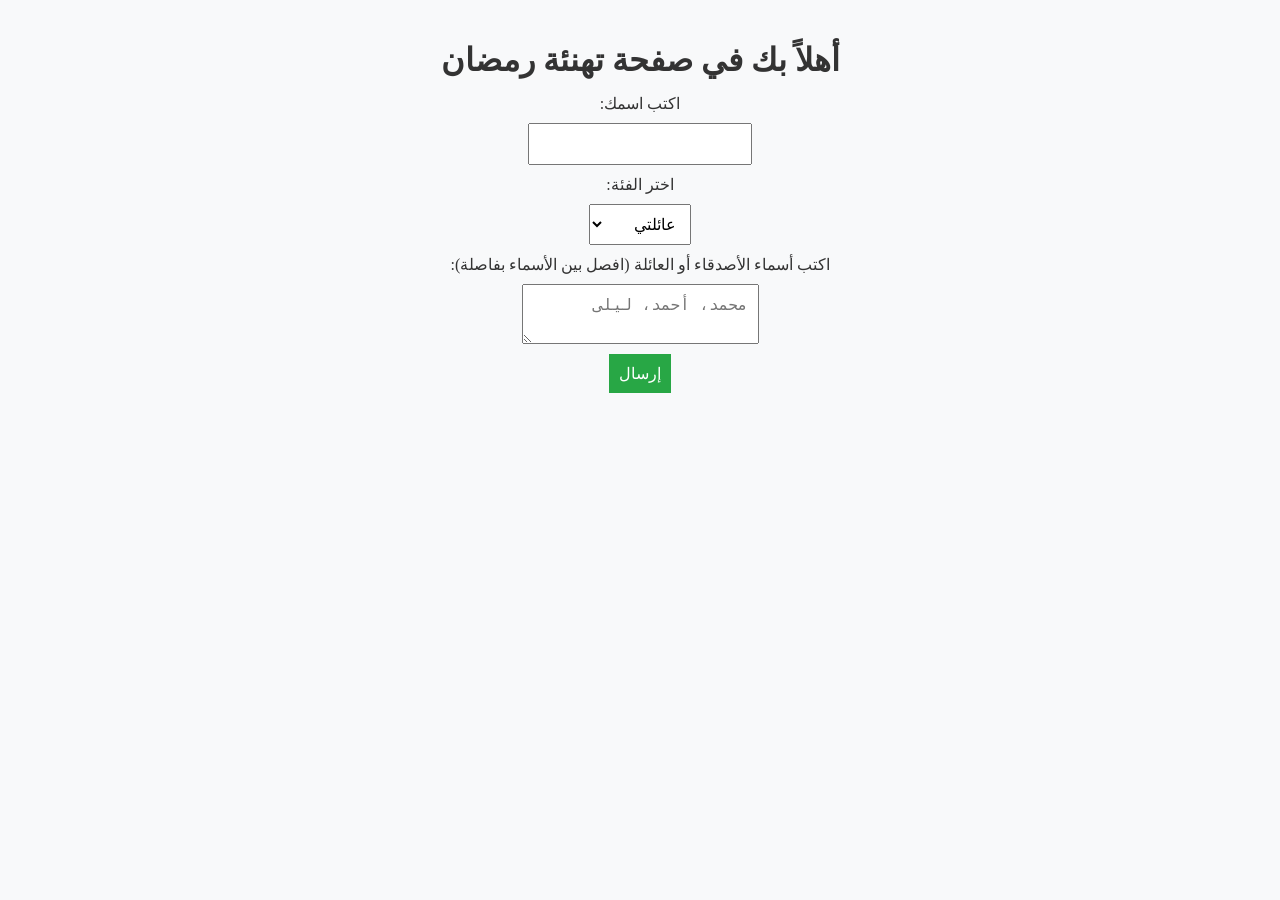
==== index.html @ 1a3d6e3b "Add files via upload" ====
<!DOCTYPE html>
<html lang="ar" dir="rtl">
<head>
    <meta charset="UTF-8">
    <meta name="viewport" content="width=device-width, initial-scale=1.0">
    <title>تهنئة رمضان</title>
    <link rel="stylesheet" href="styles.css">
</head>
<body>
    <div class="container">
        <h1>أهلاً بك في صفحة تهنئة رمضان</h1>
        <form id="userForm">
            <label for="userName">اكتب اسمك:</label>
            <input type="text" id="userName" name="userName" required>

            <label for="category">اختر الفئة:</label>
            <select id="category" name="category" required>
                <option value="family">عائلتي</option>
                <option value="parents">أمي وأبي</option>
                <option value="siblings">الإخوة</option>
                <option value="friends">الأصحاب</option>
                <option value="children">الأولاد</option>
            </select>

            <label for="friends">اكتب أسماء الأصدقاء أو العائلة (افصل بين الأسماء بفاصلة):</label>
            <textarea id="friends" name="friends" placeholder="محمد، أحمد، ليلى"></textarea>

            <button type="submit">إرسال</button>
        </form>
    </div>
    <script src="script.js"></script>
</body>
</html>
---- styles.css ----
body {
    font-family: 'Amiri', serif;
    background: #f8f9fa;
    margin: 0;
    padding: 0;
    direction: rtl;
}

.container {
    max-width: 600px;
    margin: auto;
    padding: 20px;
    text-align: center;
}

h1, p, label {
    color: #333;
    margin-bottom: 15px;
}

input, select, textarea, button {
    display: block;
    margin: 10px auto;
    padding: 10px;
    font-size: 16px;
}

button {
    background-color: #28a745;
    color: white;
    border: none;
    cursor: pointer;
}

button:hover {
    background-color: #218838;
}

.background {
    position: fixed;
    top: 0;
    left: 0;
    width: 100%;
    height: 100%;
    background-size: cover;
    animation: changeBackground 25s infinite;
    z-index: -1;
}

@keyframes changeBackground {
    0% { background-image: url('https://i.postimg.cc/Qt2xD1QQ/images.jpg'); }
    20% { background-image: url('https://i.postimg.cc/2ynjSyGP/images-1.jpg'); }
    40% { background-image: url('https://i.postimg.cc/V6rL2DCs/images-1.jpg'); }
    60% { background-image: url('https://i.postimg.cc/59z23KJn/images-2.jpg'); }
    80% { background-image: url('https://i.postimg.cc/02q2HG2x/images-3.jpg'); }
    100% { background-image: url('https://i.postimg.cc/Qt2xD1QQ/images.jpg'); }
}
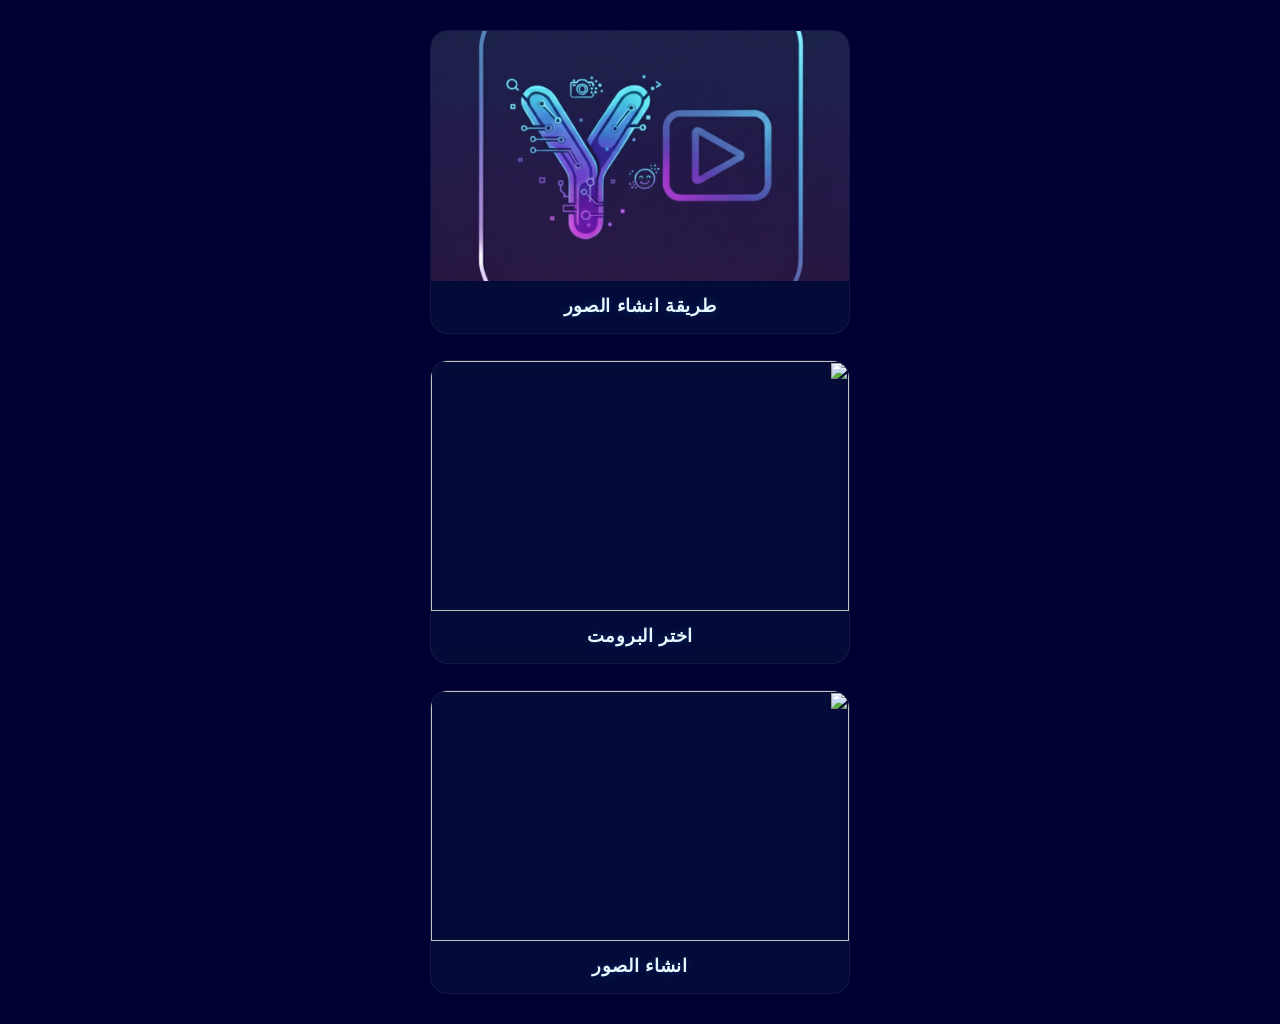
==== commit a2681f15: "Rename index to index.html" ====
--- a/index.html
+++ b/index.html
@@ -1,35 +1,122 @@
-
 <!DOCTYPE html>
 <html lang="ar" dir="rtl">
 <head>
-    <meta charset="UTF-8">
-    <meta name="viewport" content="width=device-width, initial-scale=1.0">
-    <title>تهنئة رمضان</title>
-    <link rel="stylesheet" href="styles.css">
+<meta charset="UTF-8" />
+<meta name="viewport" content="width=device-width, initial-scale=1.0" />
+<title>الصفحة الرئيسية</title>
+
+<style>
+  :root {
+    --bg: #000033;
+    --card-bg: rgba(10, 20, 60, 0.55);
+    --glow1: rgba(0,200,255,0.22);
+    --glow2: rgba(140,80,255,0.18);
+  }
+
+  * { box-sizing: border-box; margin:0; padding:0; }
+
+  body {
+    background: var(--bg);
+    font-family: "Tajawal", sans-serif;
+    display: flex;
+    justify-content: center;
+    padding: 30px 16px;
+  }
+
+  /* حاوية المحتوى في منتصف الشاشة */
+  .wrapper {
+    width: 100%;
+    max-width: 420px; /* مناسب للموبايل – يمنع السحب يمين/يسار */
+    display: flex;
+    flex-direction: column;
+    align-items: center;
+    gap: 26px; /* مسافة بين البطاقات */
+  }
+
+  .card {
+    width: 100%;
+    border-radius: 18px;
+    overflow: hidden;
+    position: relative;
+    background: var(--card-bg);
+    border: 1px solid rgba(255,255,255,0.06);
+    backdrop-filter: blur(8px);
+
+    transition: transform .4s cubic-bezier(.2,1,.3,1),
+                box-shadow .4s,
+                filter .4s;
+  }
+
+  /* تأثير الضغط (Tap) الاحترافي */
+  .card:active {
+    transform: scale(.96);
+    filter: brightness(1.12);
+    box-shadow: 0 0 30px var(--glow1);
+  }
+
+  .img-wrap {
+    width: 100%;
+    height: 250px; /* أصغر قليلاً */
+    overflow: hidden;
+  }
+
+  .img-wrap img {
+    width: 100%;
+    height: 100%;
+    object-fit: cover;
+    transition: transform .45s ease;
+  }
+
+  .card:hover img {
+    transform: scale(1.08);
+  }
+
+  .title {
+    text-align: center;
+    color: #e6f7ff;
+    font-size: 18px;
+    padding: 14px 0 16px;
+    font-weight: 800;
+    letter-spacing: .7px;
+    text-shadow: 0 0 10px rgba(0,150,255,0.25);
+  }
+
+  a { color: inherit; text-decoration: none; width: 100%; }
+</style>
 </head>
+
 <body>
-    <div class="container">
-        <h1>أهلاً بك في صفحة تهنئة رمضان</h1>
-        <form id="userForm">
-            <label for="userName">اكتب اسمك:</label>
-            <input type="text" id="userName" name="userName" required>
 
-            <label for="category">اختر الفئة:</label>
-            <select id="category" name="category" required>
-                <option value="family">عائلتي</option>
-                <option value="parents">أمي وأبي</option>
-                <option value="siblings">الإخوة</option>
-                <option value="friends">الأصحاب</option>
-                <option value="children">الأولاد</option>
-            </select>
+<div class="wrapper">
 
-            <label for="friends">اكتب أسماء الأصدقاء أو العائلة (افصل بين الأسماء بفاصلة):</label>
-            <textarea id="friends" name="friends" placeholder="محمد، أحمد، ليلى"></textarea>
+  <a href="go:vidoe1">
+    <div class="card">
+      <div class="img-wrap">
+      <img src="image1.png" alt="">
+      </div>
+      <div class="title">طريقة انشاء الصور</div>
+    </div>
+  </a>
 
-            <button type="submit">إرسال</button>
-        </form>
+  <a href="go:Prommet1">
+    <div class="card">
+      <div class="img-wrap">
+        <img src="image2.png" alt="">
+      </div>
+      <div class="title">اختر البرومت</div>
     </div>
-    <script src="script.js"></script>
+  </a>
+
+  <a href="go:Gemini1">
+    <div class="card">
+      <div class="img-wrap">
+        <img src="image3.png" alt="">
+      </div>
+      <div class="title">انشاء الصور</div>
+    </div>
+  </a>
+
+</div>
+
 </body>
 </html>
-
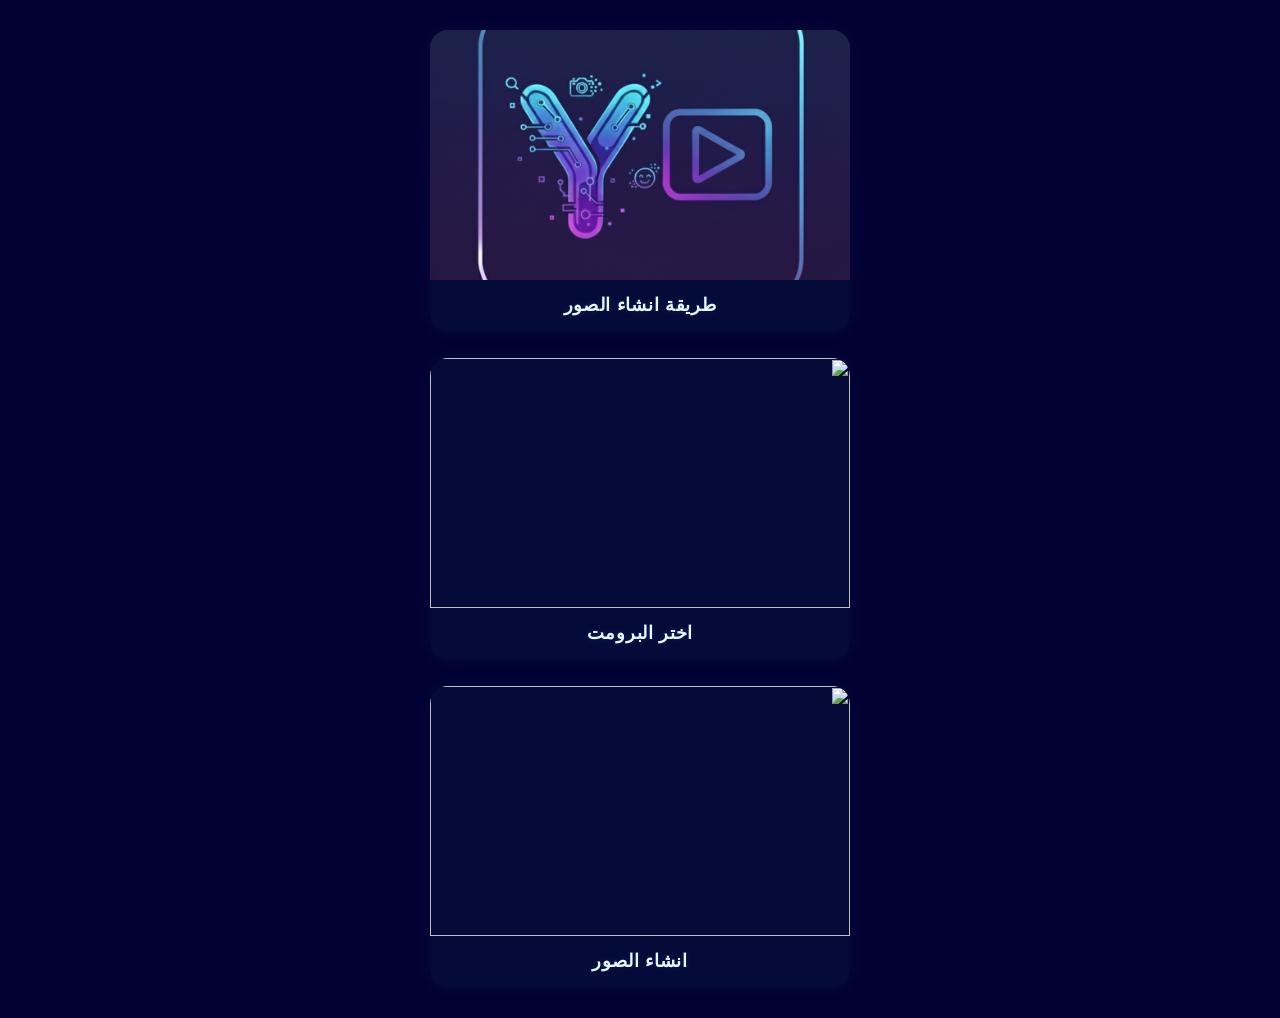
==== commit 87cc444e: "Refactor card styles and transitions in index.html Removed glow2 variable and adjusted card styles f" ====
--- a/index.html
+++ b/index.html
@@ -10,7 +10,6 @@
     --bg: #000033;
     --card-bg: rgba(10, 20, 60, 0.55);
     --glow1: rgba(0,200,255,0.22);
-    --glow2: rgba(140,80,255,0.18);
   }
 
   * { box-sizing: border-box; margin:0; padding:0; }
@@ -23,14 +22,13 @@
     padding: 30px 16px;
   }
 
-  /* حاوية المحتوى في منتصف الشاشة */
   .wrapper {
     width: 100%;
-    max-width: 420px; /* مناسب للموبايل – يمنع السحب يمين/يسار */
+    max-width: 420px;
     display: flex;
     flex-direction: column;
     align-items: center;
-    gap: 26px; /* مسافة بين البطاقات */
+    gap: 26px;
   }
 
   .card {
@@ -39,24 +37,27 @@
     overflow: hidden;
     position: relative;
     background: var(--card-bg);
-    border: 1px solid rgba(255,255,255,0.06);
-    backdrop-filter: blur(8px);
 
-    transition: transform .4s cubic-bezier(.2,1,.3,1),
-                box-shadow .4s,
-                filter .4s;
+    /* إزالة الحدود + شادو نظيف */
+    border: none;
+    box-shadow: 0 0 18px rgba(255,255,255,0.04);
+
+    /* أسرع + أخف */
+    backdrop-filter: blur(3px);
+    transition: transform .25s ease,
+                box-shadow .25s ease,
+                filter .25s ease;
   }
 
-  /* تأثير الضغط (Tap) الاحترافي */
   .card:active {
-    transform: scale(.96);
+    transform: scale(.97);
     filter: brightness(1.12);
-    box-shadow: 0 0 30px var(--glow1);
+    box-shadow: 0 0 25px var(--glow1);
   }
 
   .img-wrap {
     width: 100%;
-    height: 250px; /* أصغر قليلاً */
+    height: 250px;
     overflow: hidden;
   }
 
@@ -64,11 +65,11 @@
     width: 100%;
     height: 100%;
     object-fit: cover;
-    transition: transform .45s ease;
+    transition: transform .25s ease;
   }
 
   .card:hover img {
-    transform: scale(1.08);
+    transform: scale(1.05);
   }
 
   .title {
@@ -78,11 +79,12 @@
     padding: 14px 0 16px;
     font-weight: 800;
     letter-spacing: .7px;
-    text-shadow: 0 0 10px rgba(0,150,255,0.25);
+    text-shadow: 0 0 7px rgba(0,150,255,0.2);
   }
 
   a { color: inherit; text-decoration: none; width: 100%; }
 </style>
+
 </head>
 
 <body>
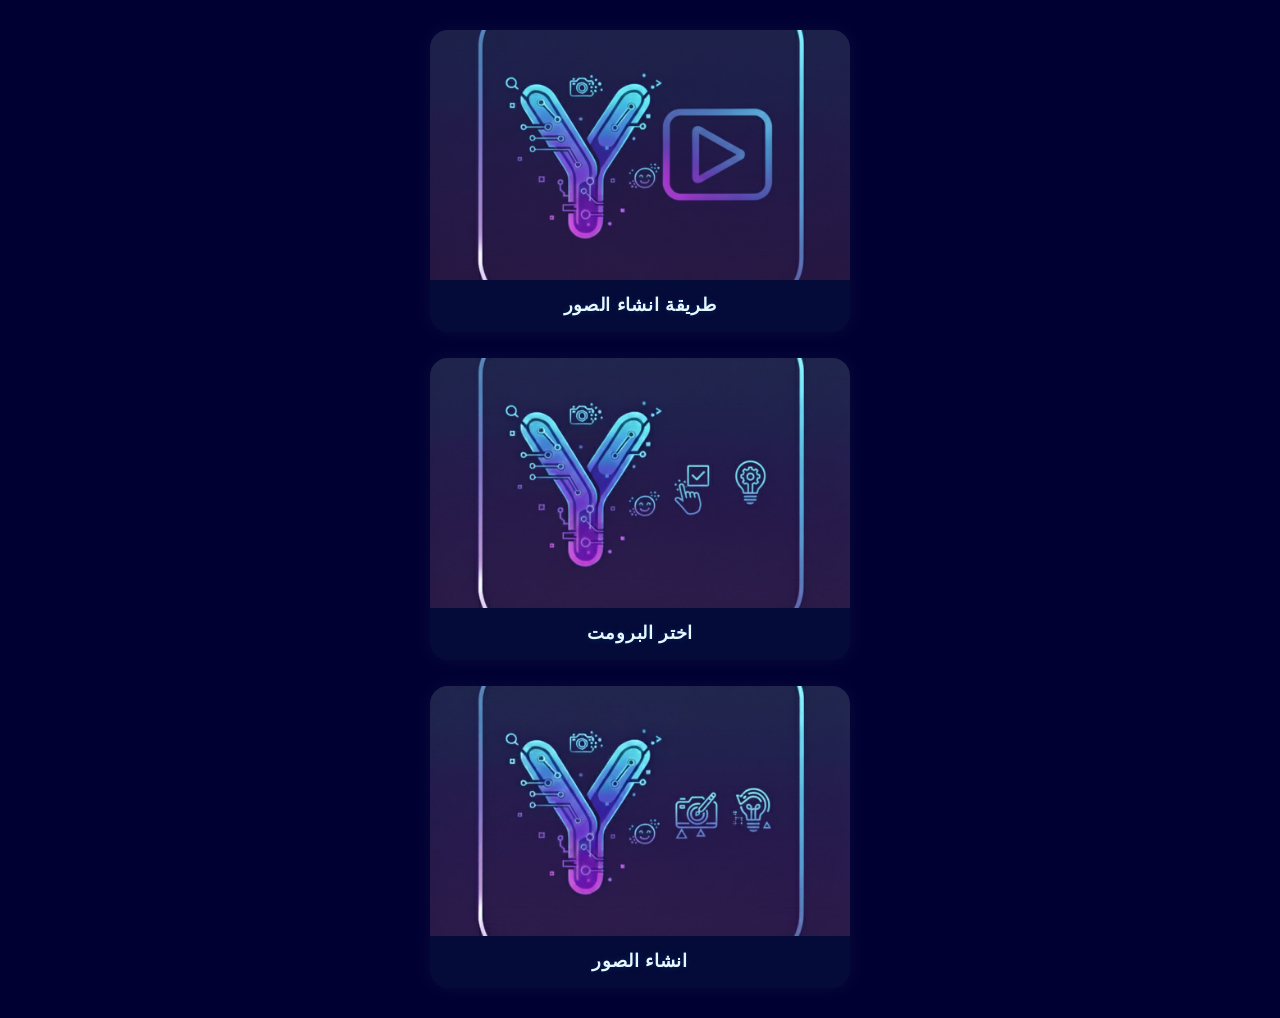
==== commit ec647d32: "Update index.html" ====
--- a/index.html
+++ b/index.html
@@ -103,7 +103,7 @@
   <a href="go:Prommet1">
     <div class="card">
       <div class="img-wrap">
-        <img src="image2.png" alt="">
+        <img src="ايقونة2.jpg" alt="">
       </div>
       <div class="title">اختر البرومت</div>
     </div>
@@ -112,7 +112,7 @@
   <a href="go:Gemini1">
     <div class="card">
       <div class="img-wrap">
-        <img src="image3.png" alt="">
+        <img src="ايقونة3.jpg" alt="">
       </div>
       <div class="title">انشاء الصور</div>
     </div>
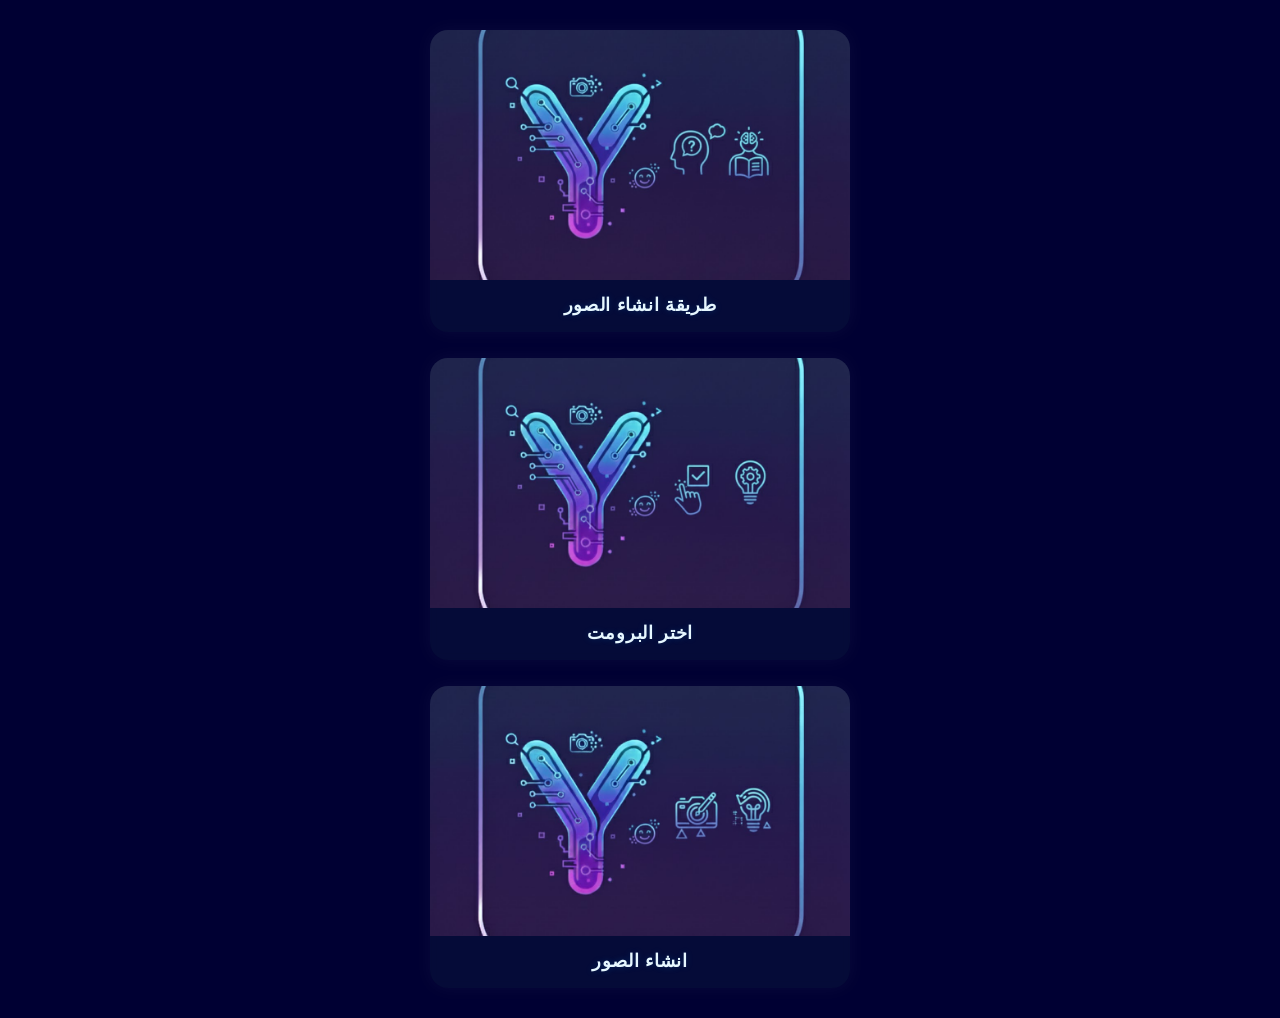
==== commit b8f6dedc: "Update index.html" ====
--- a/index.html
+++ b/index.html
@@ -94,7 +94,7 @@
   <a href="go:vidoe1">
     <div class="card">
       <div class="img-wrap">
-      <img src="image1.png" alt="">
+      <img src="ايقونة1.jpg" alt="">
       </div>
       <div class="title">طريقة انشاء الصور</div>
     </div>
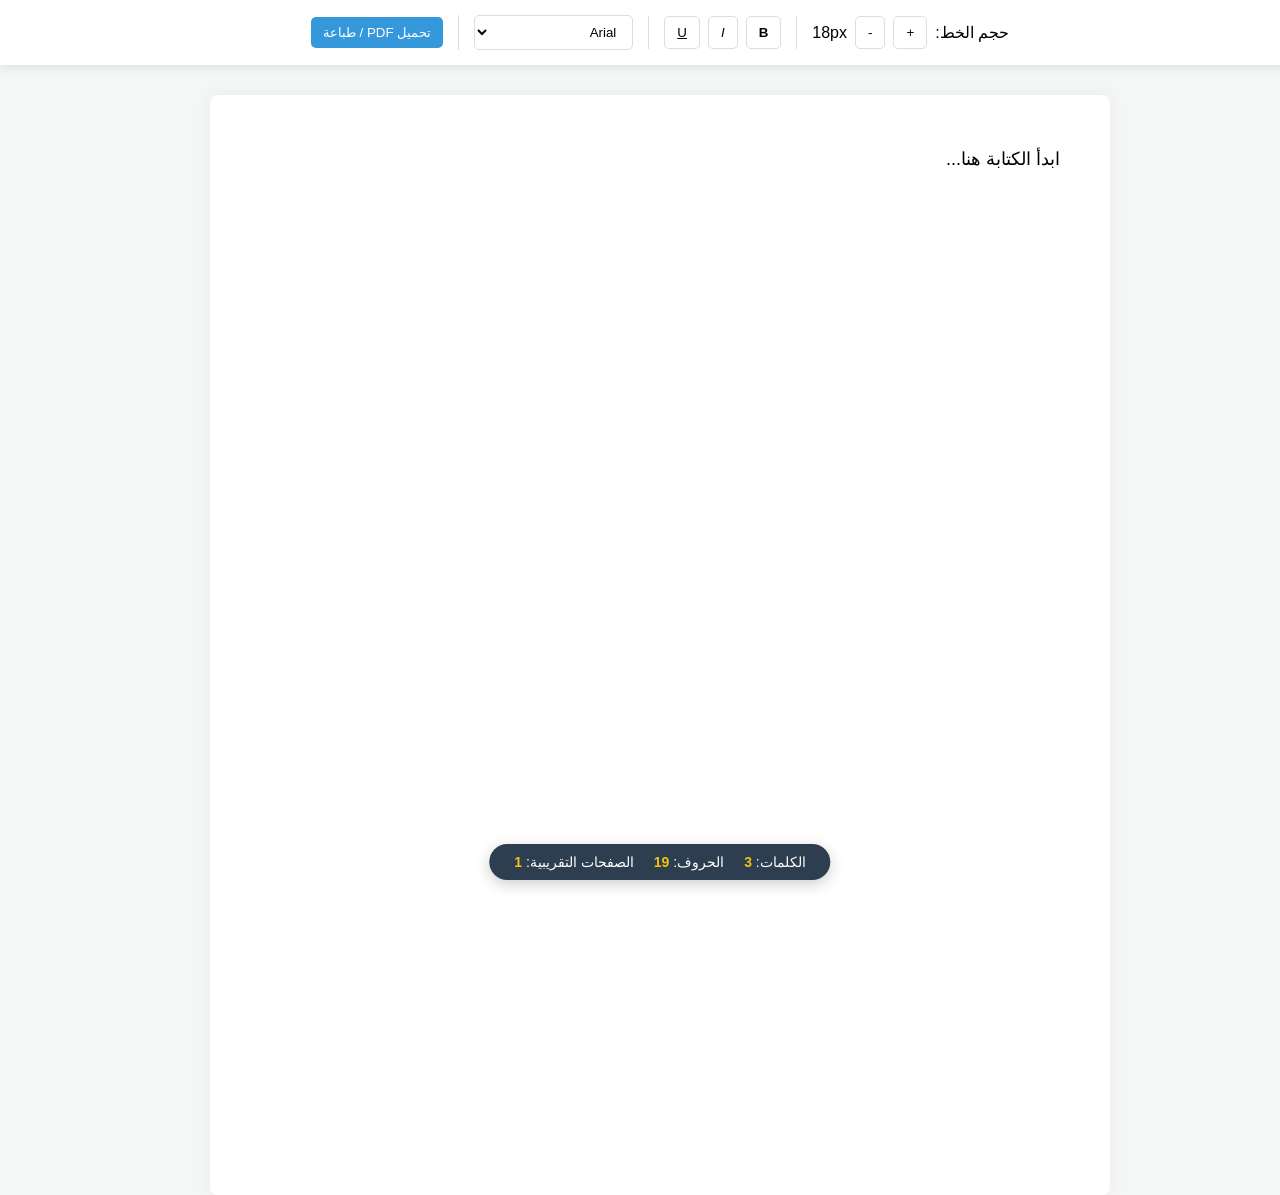
==== commit 858db551: "Create index.html" ====
--- a/index.html
+++ b/index.html
@@ -1,124 +1,178 @@
 <!DOCTYPE html>
 <html lang="ar" dir="rtl">
 <head>
-<meta charset="UTF-8" />
-<meta name="viewport" content="width=device-width, initial-scale=1.0" />
-<title>الصفحة الرئيسية</title>
+    <meta charset="UTF-8">
+    <meta name="viewport" content="width=device-width, initial-scale=1.0">
+    <title>محرر النصوص الاحترافي</title>
+    <style>
+        :root {
+            --primary-color: #2c3e50;
+            --bg-color: #f4f7f6;
+            --toolbar-bg: #ffffff;
+            --accent-color: #3498db;
+        }
 
-<style>
-  :root {
-    --bg: #000033;
-    --card-bg: rgba(10, 20, 60, 0.55);
-    --glow1: rgba(0,200,255,0.22);
-  }
+        body {
+            font-family: 'Segoe UI', Tahoma, Geneva, Verdana, sans-serif;
+            background-color: var(--bg-color);
+            margin: 0;
+            display: flex;
+            flex-direction: column;
+            align-items: center;
+            height: 100vh;
+        }
 
-  * { box-sizing: border-box; margin:0; padding:0; }
+        /* شريط الأدوات */
+        .toolbar {
+            width: 100%;
+            background: var(--toolbar-bg);
+            padding: 15px 20px;
+            box-shadow: 0 2px 10px rgba(0,0,0,0.1);
+            display: flex;
+            gap: 15px;
+            justify-content: center;
+            align-items: center;
+            position: sticky;
+            top: 0;
+            z-index: 100;
+        }
 
-  body {
-    background: var(--bg);
-    font-family: "Tajawal", sans-serif;
-    display: flex;
-    justify-content: center;
-    padding: 30px 16px;
-  }
+        .tool-group {
+            display: flex;
+            align-items: center;
+            gap: 8px;
+            border-left: 1px solid #ddd;
+            padding-left: 15px;
+        }
 
-  .wrapper {
-    width: 100%;
-    max-width: 420px;
-    display: flex;
-    flex-direction: column;
-    align-items: center;
-    gap: 26px;
-  }
+        .tool-group:last-child { border-left: none; }
 
-  .card {
-    width: 100%;
-    border-radius: 18px;
-    overflow: hidden;
-    position: relative;
-    background: var(--card-bg);
+        button, select {
+            padding: 8px 12px;
+            border: 1px solid #ddd;
+            background: white;
+            border-radius: 5px;
+            cursor: pointer;
+            transition: 0.3s;
+        }
 
-    /* إزالة الحدود + شادو نظيف */
-    border: none;
-    box-shadow: 0 0 18px rgba(255,255,255,0.04);
+        button:hover { background: #f0f0f0; border-color: var(--accent-color); }
 
-    /* أسرع + أخف */
-    backdrop-filter: blur(3px);
-    transition: transform .25s ease,
-                box-shadow .25s ease,
-                filter .25s ease;
-  }
+        /* منطقة الكتابة */
+        .editor-container {
+            width: 90%;
+            max-width: 800px;
+            background: white;
+            margin: 30px 0;
+            padding: 50px;
+            min-height: 1000px;
+            box-shadow: 0 0 20px rgba(0,0,0,0.05);
+            border-radius: 8px;
+            outline: none;
+            font-size: 18px;
+            line-height: 1.6;
+            overflow-y: auto;
+        }
 
-  .card:active {
-    transform: scale(.97);
-    filter: brightness(1.12);
-    box-shadow: 0 0 25px var(--glow1);
-  }
+        /* عداد الإحصائيات */
+        .stats-bar {
+            position: fixed;
+            bottom: 20px;
+            left: 50%;
+            transform: translateX(-50%);
+            background: var(--primary-color);
+            color: white;
+            padding: 10px 25px;
+            border-radius: 30px;
+            display: flex;
+            gap: 20px;
+            font-size: 14px;
+            box-shadow: 0 4px 15px rgba(0,0,0,0.2);
+        }
 
-  .img-wrap {
-    width: 100%;
-    height: 250px;
-    overflow: hidden;
-  }
+        .stat-item span { font-weight: bold; color: #f1c40f; }
 
-  .img-wrap img {
-    width: 100%;
-    height: 100%;
-    object-fit: cover;
-    transition: transform .25s ease;
-  }
-
-  .card:hover img {
-    transform: scale(1.05);
-  }
-
-  .title {
-    text-align: center;
-    color: #e6f7ff;
-    font-size: 18px;
-    padding: 14px 0 16px;
-    font-weight: 800;
-    letter-spacing: .7px;
-    text-shadow: 0 0 7px rgba(0,150,255,0.2);
-  }
-
-  a { color: inherit; text-decoration: none; width: 100%; }
-</style>
-
+        /* تخصيص الطباعة */
+        @media print {
+            .toolbar, .stats-bar { display: none; }
+            .editor-container { box-shadow: none; margin: 0; width: 100%; }
+        }
+    </style>
 </head>
-
 <body>
 
-<div class="wrapper">
+    <div class="toolbar">
+        <div class="tool-group">
+            <label>حجم الخط:</label>
+            <button onclick="changeFontSize('increase')">+</button>
+            <button onclick="changeFontSize('decrease')">-</button>
+            <span id="current-size">18px</span>
+        </div>
 
-  <a href="go:vidoe1">
-    <div class="card">
-      <div class="img-wrap">
-      <img src="ايقونة1.jpg" alt="">
-      </div>
-      <div class="title">طريقة انشاء الصور</div>
+        <div class="tool-group">
+            <button onclick="execCmd('bold')"><b>B</b></button>
+            <button onclick="execCmd('italic')"><i>I</i></button>
+            <button onclick="execCmd('underline')"><u>U</u></button>
+        </div>
+
+        <div class="tool-group">
+            <select onchange="execCmd('fontName', this.value)">
+                <option value="Arial">Arial</option>
+                <option value="Courier New">Courier New</option>
+                <option value="Times New Roman">Times New Roman</option>
+                <option value="Tahoma">Tahoma</option>
+            </select>
+        </div>
+
+        <button onclick="window.print()" style="background: var(--accent-color); color: white; border: none;">تحميل PDF / طباعة</button>
     </div>
-  </a>
 
-  <a href="go:Prommet1">
-    <div class="card">
-      <div class="img-wrap">
-        <img src="ايقونة2.jpg" alt="">
-      </div>
-      <div class="title">اختر البرومت</div>
+    <div class="editor-container" id="editor" contenteditable="true" oninput="updateStats()">
+        ابدأ الكتابة هنا...
     </div>
-  </a>
 
-  <a href="go:Gemini1">
-    <div class="card">
-      <div class="img-wrap">
-        <img src="ايقونة3.jpg" alt="">
-      </div>
-      <div class="title">انشاء الصور</div>
+    <div class="stats-bar">
+        <div class="stat-item">الكلمات: <span id="word-count">0</span></div>
+        <div class="stat-item">الحروف: <span id="char-count">0</span></div>
+        <div class="stat-item">الصفحات التقريبية: <span id="page-count">0</span></div>
     </div>
-  </a>
 
-</div>
+    <script>
+        const editor = document.getElementById('editor');
+        let currentFontSize = 18;
 
+        // تنفيذ أوامر التنسيق
+        function execCmd(command, value = null) {
+            document.execCommand(command, false, value);
+        }
+
+        // تغيير حجم الخط
+        function changeFontSize(type) {
+            if (type === 'increase') currentFontSize += 2;
+            else if (type === 'decrease' && currentFontSize > 10) currentFontSize -= 2;
+            
+            editor.style.fontSize = currentFontSize + 'px';
+            document.getElementById('current-size').innerText = currentFontSize + 'px';
+        }
+
+        // تحديث الإحصائيات
+        function updateStats() {
+            const text = editor.innerText.trim();
+            
+            // عد الكلمات
+            const words = text ? text.split(/\s+/).length : 0;
+            document.getElementById('word-count').innerText = words;
+
+            // عد الحروف
+            document.getElementById('char-count').innerText = text.length;
+
+            // حساب الصفحات (بافتراض 300 كلمة لكل صفحة)
+            const pages = Math.ceil(words / 300);
+            document.getElementById('page-count').innerText = pages;
+        }
+
+        // تهيئة العداد عند التشغيل
+        updateStats();
+    </script>
 </body>
 </html>
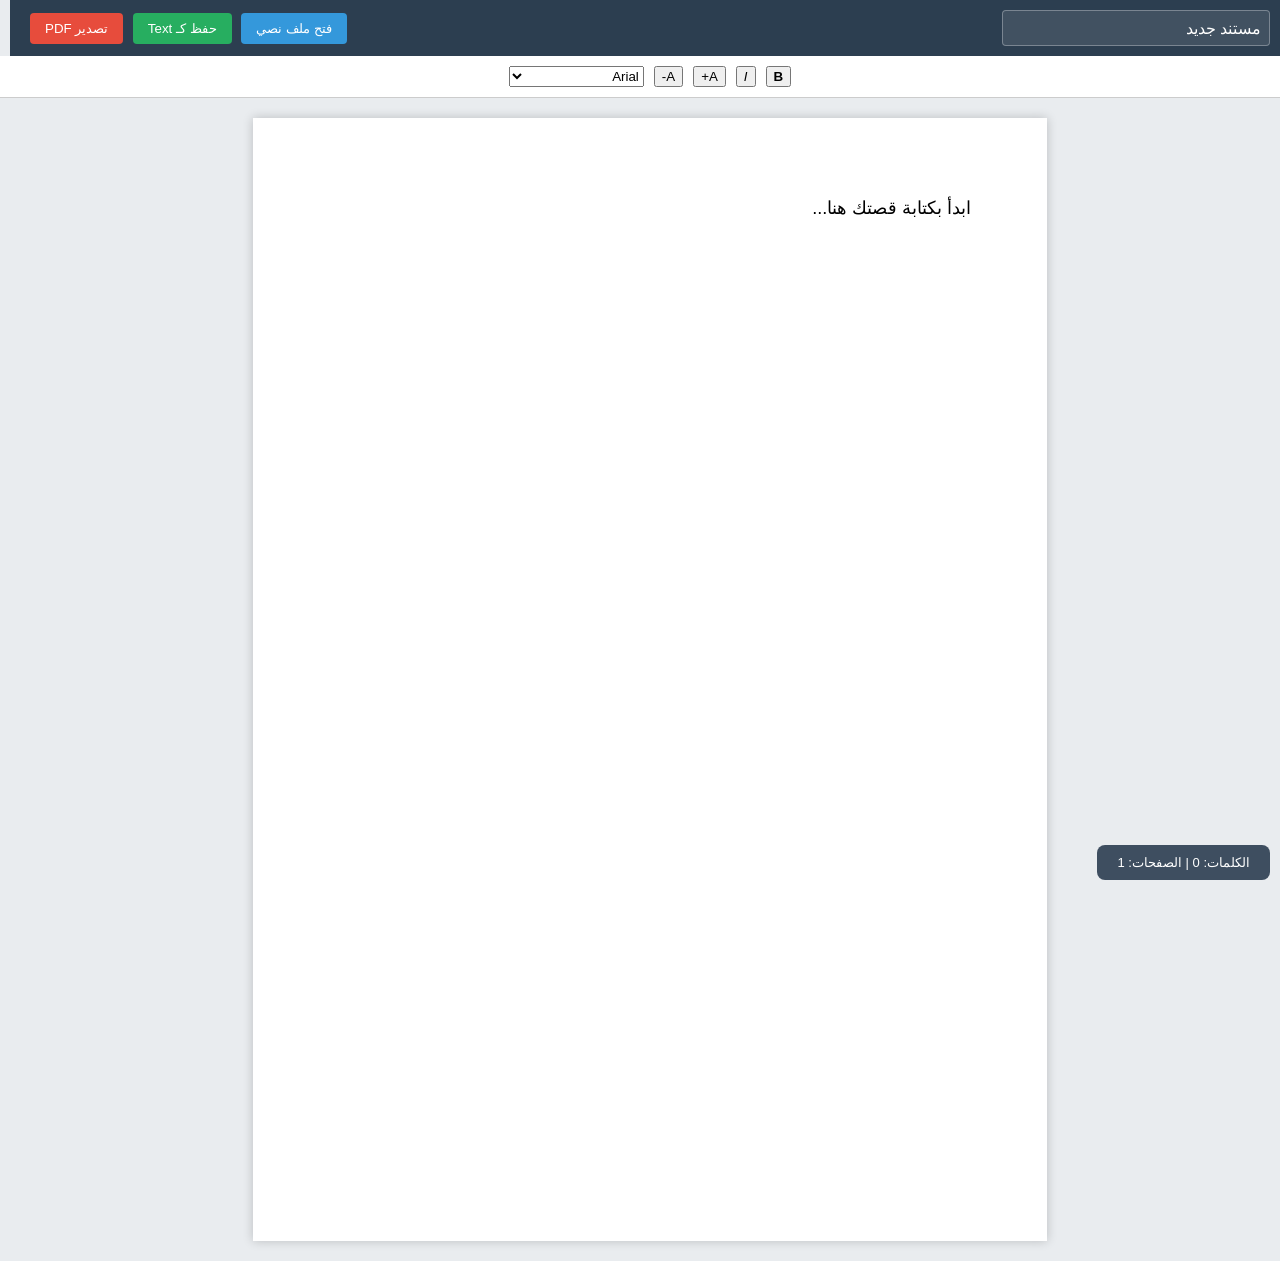
==== commit 178ac753: "Update index.html" ====
--- a/index.html
+++ b/index.html
@@ -3,176 +3,217 @@
 <head>
     <meta charset="UTF-8">
     <meta name="viewport" content="width=device-width, initial-scale=1.0">
-    <title>محرر النصوص الاحترافي</title>
+    <title>محرر النصوص الذكي</title>
     <style>
         :root {
-            --primary-color: #2c3e50;
-            --bg-color: #f4f7f6;
-            --toolbar-bg: #ffffff;
-            --accent-color: #3498db;
+            --primary: #2c3e50;
+            --accent: #3498db;
+            --bg: #e9ecef;
+            --paper: #ffffff;
         }
 
         body {
-            font-family: 'Segoe UI', Tahoma, Geneva, Verdana, sans-serif;
-            background-color: var(--bg-color);
+            font-family: 'Segoe UI', Arial, sans-serif;
+            background-color: var(--bg);
             margin: 0;
             display: flex;
             flex-direction: column;
             align-items: center;
-            height: 100vh;
-        }
-
-        /* شريط الأدوات */
+        }
+
+        /* شريط الأدوات العلوي */
+        .header-tool {
+            width: 100%;
+            background: var(--primary);
+            color: white;
+            padding: 10px 20px;
+            display: flex;
+            justify-content: space-between;
+            align-items: center;
+            box-sizing: border-box;
+            position: sticky;
+            top: 0;
+            z-index: 1000;
+        }
+
+        .file-info input {
+            background: rgba(255,255,255,0.1);
+            border: 1px solid rgba(255,255,255,0.3);
+            color: white;
+            padding: 8px;
+            border-radius: 4px;
+            font-size: 16px;
+            width: 250px;
+        }
+
+        .actions button {
+            background: var(--accent);
+            color: white;
+            border: none;
+            padding: 8px 15px;
+            border-radius: 4px;
+            cursor: pointer;
+            margin-right: 5px;
+        }
+
         .toolbar {
             width: 100%;
-            background: var(--toolbar-bg);
-            padding: 15px 20px;
-            box-shadow: 0 2px 10px rgba(0,0,0,0.1);
-            display: flex;
-            gap: 15px;
+            background: white;
+            padding: 10px;
+            display: flex;
+            gap: 10px;
             justify-content: center;
+            border-bottom: 1px solid #ccc;
+            flex-wrap: wrap;
+        }
+
+        /* منطقة الورقة */
+        .paper-container {
+            width: 100%;
+            display: flex;
+            flex-direction: column;
             align-items: center;
-            position: sticky;
-            top: 0;
-            z-index: 100;
-        }
-
-        .tool-group {
-            display: flex;
-            align-items: center;
-            gap: 8px;
-            border-left: 1px solid #ddd;
-            padding-left: 15px;
-        }
-
-        .tool-group:last-child { border-left: none; }
-
-        button, select {
-            padding: 8px 12px;
-            border: 1px solid #ddd;
-            background: white;
-            border-radius: 5px;
-            cursor: pointer;
-            transition: 0.3s;
-        }
-
-        button:hover { background: #f0f0f0; border-color: var(--accent-color); }
-
-        /* منطقة الكتابة */
-        .editor-container {
-            width: 90%;
-            max-width: 800px;
-            background: white;
-            margin: 30px 0;
-            padding: 50px;
-            min-height: 1000px;
-            box-shadow: 0 0 20px rgba(0,0,0,0.05);
-            border-radius: 8px;
+            padding: 20px 0;
+        }
+
+        #editor {
+            width: 210mm; /* عرض A4 */
+            min-height: 297mm;
+            background: var(--paper);
+            padding: 2cm;
+            box-sizing: border-box;
+            box-shadow: 0 0 10px rgba(0,0,0,0.2);
             outline: none;
             font-size: 18px;
             line-height: 1.6;
-            overflow-y: auto;
-        }
-
-        /* عداد الإحصائيات */
+            word-wrap: break-word;
+        }
+
+        /* شريط الإحصائيات */
         .stats-bar {
             position: fixed;
             bottom: 20px;
-            left: 50%;
-            transform: translateX(-50%);
-            background: var(--primary-color);
-            color: white;
-            padding: 10px 25px;
-            border-radius: 30px;
-            display: flex;
-            gap: 20px;
-            font-size: 14px;
-            box-shadow: 0 4px 15px rgba(0,0,0,0.2);
-        }
-
-        .stat-item span { font-weight: bold; color: #f1c40f; }
-
-        /* تخصيص الطباعة */
+            right: 20px;
+            background: rgba(44, 62, 80, 0.9);
+            color: white;
+            padding: 10px 20px;
+            border-radius: 8px;
+            font-size: 13px;
+        }
+
+        /* حل مشكلة الطباعة والـ PDF */
         @media print {
-            .toolbar, .stats-bar { display: none; }
-            .editor-container { box-shadow: none; margin: 0; width: 100%; }
-        }
+            body { background: white; }
+            .header-tool, .toolbar, .stats-bar, #fileInput { display: none !important; }
+            .paper-container { padding: 0; margin: 0; }
+            #editor {
+                box-shadow: none;
+                width: 100%;
+                padding: 0;
+                margin: 0;
+                min-height: auto;
+            }
+            /* إجبار المتصفح على تقسيم الصفحات بشكل صحيح */
+            p, div { page-break-inside: avoid; }
+        }
+
+        button:hover { opacity: 0.8; }
     </style>
 </head>
 <body>
 
+    <div class="header-tool">
+        <div class="file-info">
+            <input type="text" id="fileName" value="مستند جديد" placeholder="اسم الملف...">
+        </div>
+        <div class="actions">
+            <input type="file" id="fileInput" hidden accept=".txt" onchange="importFile(event)">
+            <button onclick="document.getElementById('fileInput').click()">فتح ملف نصي</button>
+            <button onclick="saveAsTxt()" style="background: #27ae60;">حفظ كـ Text</button>
+            <button onclick="exportPDF()" style="background: #e74c3c;">تصدير PDF</button>
+        </div>
+    </div>
+
     <div class="toolbar">
-        <div class="tool-group">
-            <label>حجم الخط:</label>
-            <button onclick="changeFontSize('increase')">+</button>
-            <button onclick="changeFontSize('decrease')">-</button>
-            <span id="current-size">18px</span>
+        <button onclick="execCmd('bold')"><b>B</b></button>
+        <button onclick="execCmd('italic')"><i>I</i></button>
+        <button onclick="changeFontSize('increase')">A+</button>
+        <button onclick="changeFontSize('decrease')">A-</button>
+        <select onchange="execCmd('fontName', this.value)">
+            <option value="Arial">Arial</option>
+            <option value="Tahoma">Tahoma</option>
+            <option value="Times New Roman">Times New Roman</option>
+        </select>
+    </div>
+
+    <div class="paper-container">
+        <div id="editor" contenteditable="true" oninput="updateStats()">
+            ابدأ بكتابة قصتك هنا...
         </div>
-
-        <div class="tool-group">
-            <button onclick="execCmd('bold')"><b>B</b></button>
-            <button onclick="execCmd('italic')"><i>I</i></button>
-            <button onclick="execCmd('underline')"><u>U</u></button>
-        </div>
-
-        <div class="tool-group">
-            <select onchange="execCmd('fontName', this.value)">
-                <option value="Arial">Arial</option>
-                <option value="Courier New">Courier New</option>
-                <option value="Times New Roman">Times New Roman</option>
-                <option value="Tahoma">Tahoma</option>
-            </select>
-        </div>
-
-        <button onclick="window.print()" style="background: var(--accent-color); color: white; border: none;">تحميل PDF / طباعة</button>
-    </div>
-
-    <div class="editor-container" id="editor" contenteditable="true" oninput="updateStats()">
-        ابدأ الكتابة هنا...
     </div>
 
     <div class="stats-bar">
-        <div class="stat-item">الكلمات: <span id="word-count">0</span></div>
-        <div class="stat-item">الحروف: <span id="char-count">0</span></div>
-        <div class="stat-item">الصفحات التقريبية: <span id="page-count">0</span></div>
+        الكلمات: <span id="word-count">0</span> | 
+        الصفحات: <span id="page-count">1</span>
     </div>
 
     <script>
         const editor = document.getElementById('editor');
-        let currentFontSize = 18;
-
-        // تنفيذ أوامر التنسيق
-        function execCmd(command, value = null) {
-            document.execCommand(command, false, value);
-        }
-
-        // تغيير حجم الخط
+        let fontSize = 18;
+
+        function execCmd(cmd, val = null) {
+            document.execCommand(cmd, false, val);
+        }
+
         function changeFontSize(type) {
-            if (type === 'increase') currentFontSize += 2;
-            else if (type === 'decrease' && currentFontSize > 10) currentFontSize -= 2;
-            
-            editor.style.fontSize = currentFontSize + 'px';
-            document.getElementById('current-size').innerText = currentFontSize + 'px';
-        }
-
-        // تحديث الإحصائيات
+            fontSize = type === 'increase' ? fontSize + 2 : fontSize - 2;
+            editor.style.fontSize = fontSize + 'px';
+        }
+
         function updateStats() {
             const text = editor.innerText.trim();
-            
-            // عد الكلمات
             const words = text ? text.split(/\s+/).length : 0;
             document.getElementById('word-count').innerText = words;
-
-            // عد الحروف
-            document.getElementById('char-count').innerText = text.length;
-
-            // حساب الصفحات (بافتراض 300 كلمة لكل صفحة)
-            const pages = Math.ceil(words / 300);
+            
+            // حساب الصفحات بناءً على ارتفاع المحتوى الفعلي
+            const pages = Math.max(1, Math.ceil(editor.scrollHeight / 1122)); // 1122px هو ارتفاع A4 تقريباً
             document.getElementById('page-count').innerText = pages;
         }
 
-        // تهيئة العداد عند التشغيل
-        updateStats();
+        // حفظ كملف نصي .txt
+        function saveAsTxt() {
+            const text = editor.innerText;
+            const blob = new Blob([text], { type: 'text/plain' });
+            const anchor = document.createElement('a');
+            anchor.download = document.getElementById('fileName').value + ".txt";
+            anchor.href = window.URL.createObjectURL(blob);
+            anchor.click();
+        }
+
+        // استيراد ملف نصي
+        function importFile(event) {
+            const file = event.target.files[0];
+            if (file) {
+                const reader = new FileReader();
+                reader.onload = function(e) {
+                    editor.innerText = e.target.result;
+                    document.getElementById('fileName').value = file.name.replace('.txt', '');
+                    updateStats();
+                };
+                reader.readAsText(file);
+            }
+        }
+
+        // تصدير PDF (باستخدام محرك الطباعة لضمان الجودة)
+        function exportPDF() {
+            const originalTitle = document.title;
+            document.title = document.getElementById('fileName').value;
+            window.print();
+            document.title = originalTitle;
+        }
+
+        // تنبيه بخصوص الـ PDF
+        console.log("نصيحة: لاستيراد PDF وتعديله، يفضل تحويله لـ Word ثم نسخه هنا، لأن المتصفحات لا تدعم تعديل الـ PDF مباشرة برمجياً.");
     </script>
 </body>
 </html>
